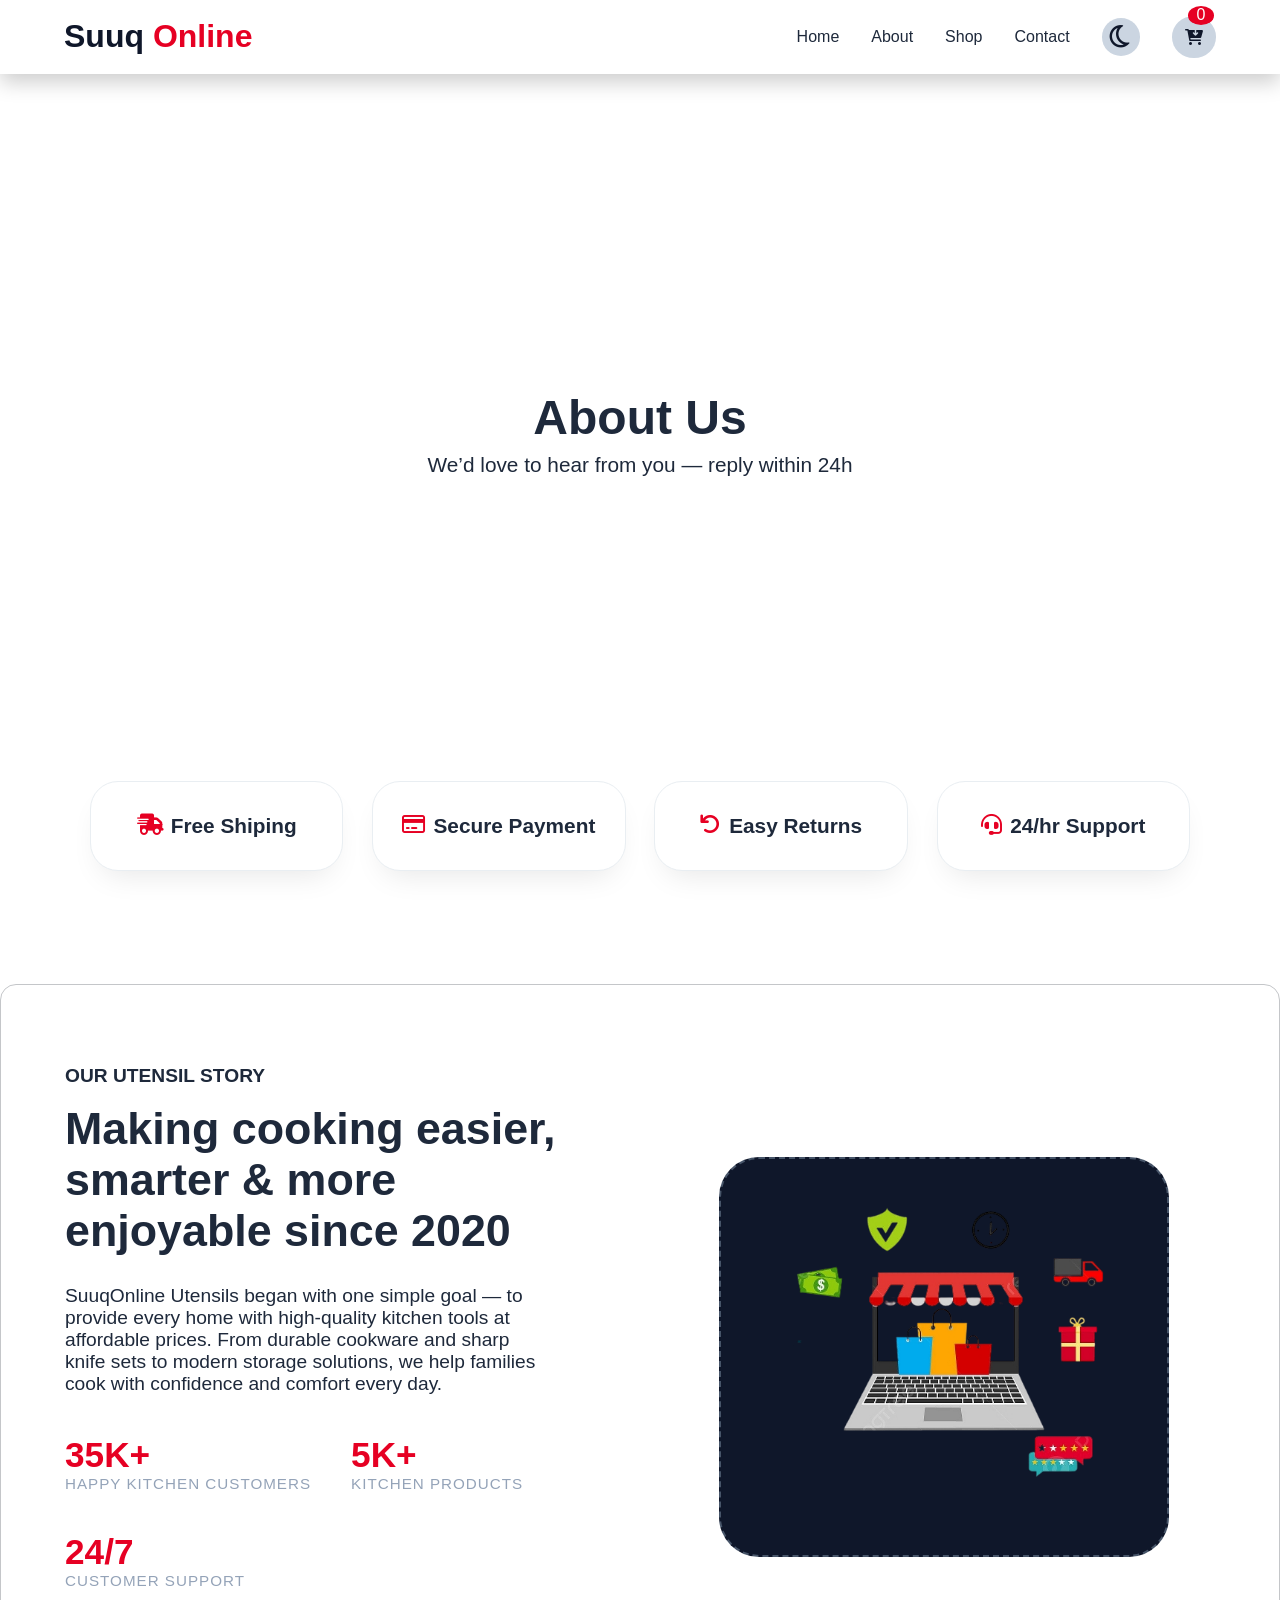
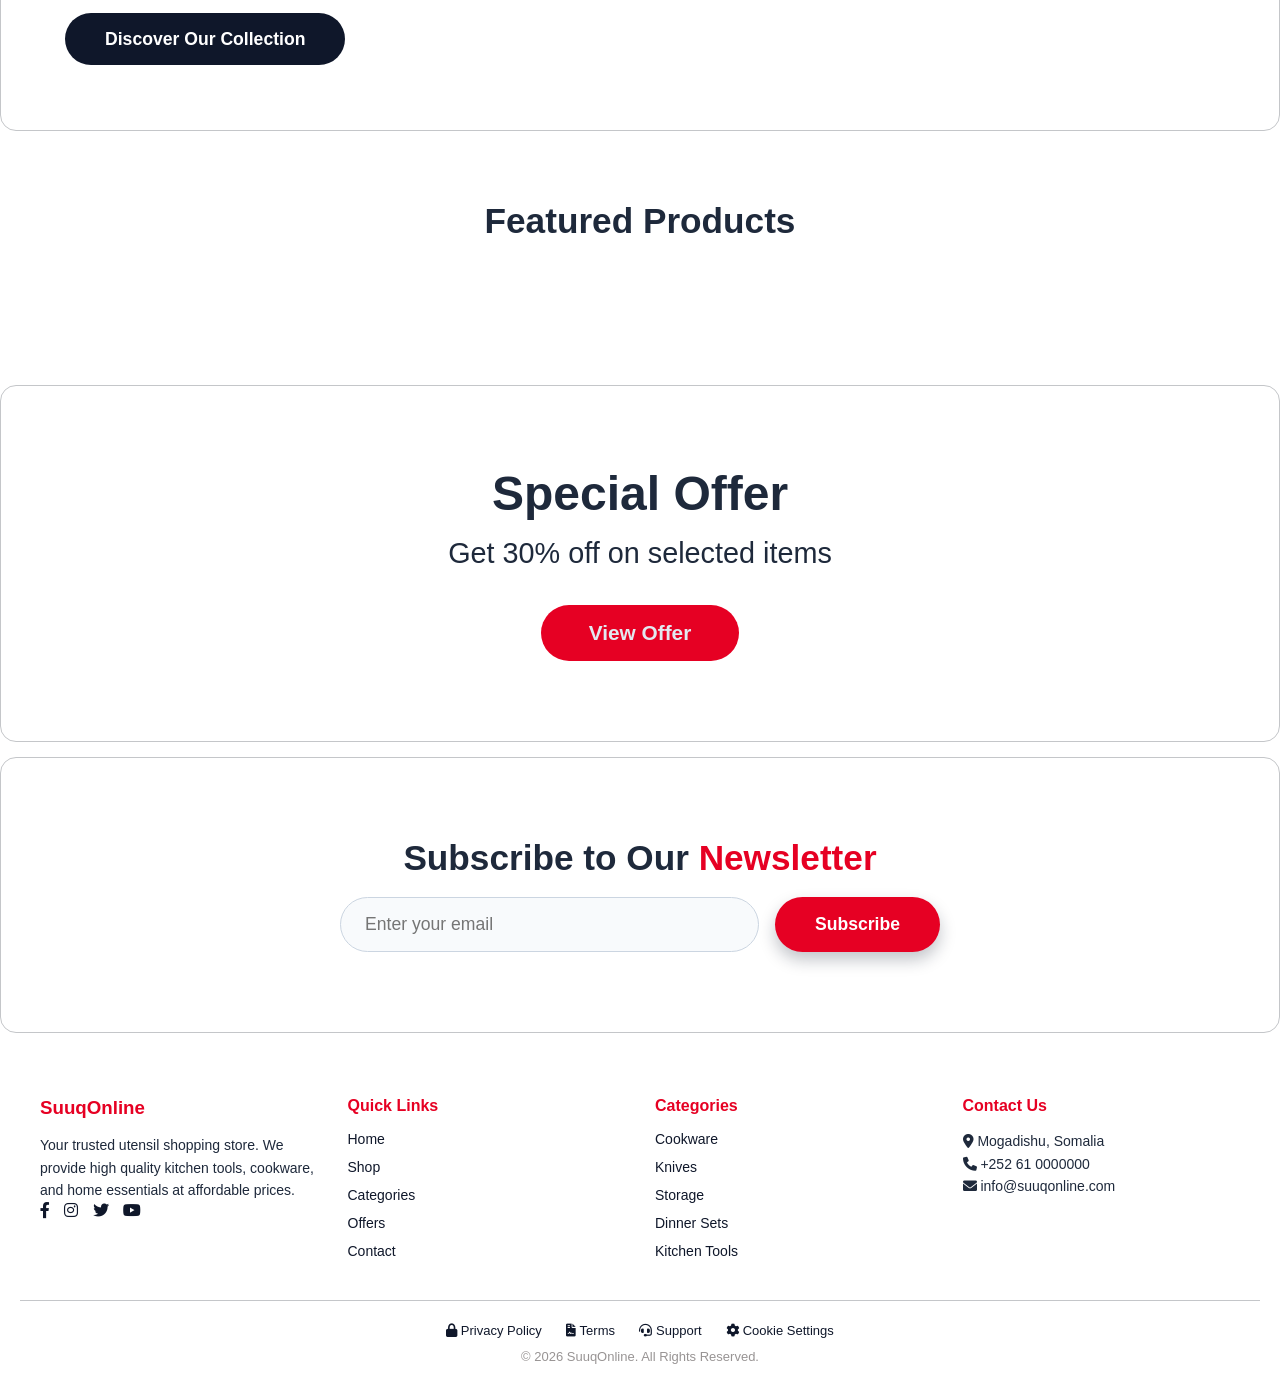
==== about.html @ 5d7273d4 "completed e-comerce website" ====
</html>
<!DOCTYPE html>
<html lang="en">

<head>
    <meta charset="UTF-8">
    <meta name="viewport" content="width=device-width, initial-scale=1.0">
    <title>About </title>
    <meta name="viewport" content="width=device-width, initial-scale=1.0">
    <link rel="stylesheet" href="https://cdnjs.cloudflare.com/ajax/libs/font-awesome/6.0.0-beta3/css/all.min.css">
    <link rel="stylesheet" href="styles/about.css">

</head>

<body>

<!-- header -->

 <header class="navbar">

        <div class="logo">
            <a href="index.html">
                <h1>Suuq <span>Online</span></h1>
            </a>
        </div>

        <div class="nav-right">
            <nav class="nav-links">
                <a href="index.html">Home</a>
                <a href="about.html">About</a>
                <a href="shop.html">Shop</a>
                <a href="contact.html">Contact</a>
            </nav>

            <button class="toggle-mode">
                <i class="fa-regular fa-moon"></i>
            </button>
            <div class="cart">
                <p class="cart-quantity"></p>
                <i  class="fa-solid fa-cart-arrow-down"></i>
            </div>
            <div class="toggle-button">
                <span class="bar"></span>
                <span class="bar"></span>
                <span class="bar"></span>
            </div>
        </div>

    </header>

    <!-- modal cart -->
<div class="modal">
  <div class="product-item">

    <button id="close-modal">
      <i class="fa-solid fa-x"></i>
    </button>

    <div class="products-list">
        <div class="cart-empty">
            <p>Your cart is Empty</p>
        </div>
    </div>

    <div class="total">
      <h2 class="amount"></h2>
    </div>

  </div>
</div>

    <!-- Hero Section -->
    <section class="about-hero">
        <h1>About Us</h1>
        <p>We’d love to hear from you — reply within 24h</p>
    </section>

    <section class="categories">
        <div class="category-grid">
            <div class="category-box">
                <i class="fa-solid fa-truck-fast" style="margin-right: 8px;" >
            </i> Free Shiping</div>
            <div class="category-box">
               <i class="fa-regular fa-credit-card" style="margin-right: 8px;"></i> Secure Payment </div>
            <div class="category-box">
                <i class="fa-solid fa-arrow-rotate-left" style="margin-right: 8px;"></i> Easy Returns</div>
            <div class="category-box">
                <i class="fa-solid fa-headset" style="margin-right: 8px;"></i> 24/hr Support</div>
        </div>
    </section>


    <!-- Hero About Section -->
<section class="about-section">
    <div class="about-section-content">
        
        <div class="about-section-text">
            <h1>Our Utensil Story</h1>
            <h2>Making cooking <span>easier, smarter & more enjoyable</span> since 2020</h2>

            <p>
                SuuqOnline Utensils began with one simple goal — to provide every home with 
                high-quality kitchen tools at affordable prices. From durable cookware 
                and sharp knife sets to modern storage solutions, we help families 
                cook with confidence and comfort every day.
            </p>

            <div class="about-section-stats">
                <div class="stat-item">
                    <span class="stat-number">35K+</span>
                    <span class="stat-label">Happy Kitchen Customers</span>
                </div>

                <div class="stat-item">
                    <span class="stat-number">5K+</span>
                    <span class="stat-label">Kitchen Products</span>
                </div>

                <div class="stat-item">
                    <span class="stat-number">24/7</span>
                    <span class="stat-label">Customer Support</span>
                </div>
            </div>

            <a href="#" class="about-section-btn">Discover Our Collection</a>
        </div>

        <div class="about-section-image">
            <div class="image-placeholder">
                <img width="100%" src="/assets/about-img.png" alt="Kitchen utensils collection">
            </div>
        </div>

    </div>
</section>
    <!-- Featured Products -->
     <h2 style="text-align: center; margin-bottom: -30px; margin-top: 70px;">Featured Products</h2>
    <section class="products">
        </div>
    </section>

    <!-- Special Offer -->
    <section class="offer">
        <h2> Special <span>Offer</span></h2>
        <p>Get 30% off on selected items</p>
        <button aria-label="View current offers">View Offer</button>
    </section>

  

    <!--  Newsletter -->
    <section class="newsletter">
        <h2>Subscribe to Our <span style="color: #E60023;"> Newsletter</span></h2>
        <div class="newsletter-flex">
            <input type="email" id="newsletter-email" placeholder="Enter your email" aria-label="Your email address"
                required>
            <button aria-label="Subscribe to newsletter">Subscribe</button>
        </div>
    </section>

    <!-- Footer  -->
   <footer class="footer">
    <div class="footer-container">

        <!-- About Section -->
        <div class="footer-section">
            <h3>SuuqOnline</h3>
            <p>Your trusted utensil shopping store. We provide high quality
                kitchen tools, cookware, and home essentials at affordable prices.</p>

            <div class="social-icons">
                <a href="#"><i class="fab fa-facebook-f"></i></a>
                <a href="#"><i class="fab fa-instagram"></i></a>
                <a href="#"><i class="fab fa-twitter"></i></a>
                <a href="#"><i class="fab fa-youtube"></i></a>
            </div>
        </div>

        <!-- Quick Links -->
        <div class="footer-section">
            <h4>Quick Links</h4>
            <ul>
                <li><a href="#">Home</a></li>
                <li><a href="#">Shop</a></li>
                <li><a href="#">Categories</a></li>
                <li><a href="#">Offers</a></li>
                <li><a href="#">Contact</a></li>
            </ul>
        </div>

        <!-- Categories -->
        <div class="footer-section">
            <h4>Categories</h4>
            <ul>
                <li><a href="#">Cookware</a></li>
                <li><a href="#">Knives</a></li>
                <li><a href="#">Storage</a></li>
                <li><a href="#">Dinner Sets</a></li>
                <li><a href="#">Kitchen Tools</a></li>
            </ul>
        </div>

        <!-- Contact Info -->
        <div class="footer-section">
            <h4>Contact Us</h4>
            <p><i class="fas fa-map-marker-alt"></i> Mogadishu, Somalia</p>
            <p><i class="fas fa-phone"></i> +252 61 0000000</p>
            <p><i class="fas fa-envelope"></i> info@suuqonline.com</p>
        </div>

    </div>

  

    <!-- Bottom Footer -->
    <div class="footer-bottom">
        <div class="footer-links">
            <a href="#"><i class="fas fa-lock"></i> Privacy Policy</a>
            <a href="#"><i class="fas fa-file-contract"></i> Terms</a>
            <a href="#"><i class="fas fa-headset"></i> Support</a>
            <a href="#"><i class="fas fa-cog"></i> Cookie Settings</a>
        </div>

        <p>© 2026 SuuqOnline. All Rights Reserved.</p>
    </div>
</footer>



    <script src="/scripts/dark-mode.js"></script>
    <script src="/scripts/header.js"></script>
    <script src="/scripts/products.js"></script>
</body>

</html>
---- styles/about.css ----
* {
    margin: 0;
    padding: 0;
    box-sizing: border-box;
    font-family: sans-serif;
}

body {
    font-family: sans-serif;
    color: #1e293b;
    background-color: #ffffff;
    transition: background-color 0.3s ease, color 0.3s ease;
}

body.dark-mode {
    background-color: #1e293b;
    color: #e2e8f0;
}

body.dark-mode .bar {
    color: #ffffff;
}

body.dark-mode header {
    background-color: #0f172a;
    box-shadow: none;
}

body.dark-mode a {
    color: #ffffff;
}

body.dark-mode .footer-section ul li a {
    color: white;
}

body.dark-mode .toggle-button span {
    background: #fdfdfd;
}


body.dark-mode .navbar.active .nav-links a {
    color: #000;
}

section {
    padding: 5rem 2rem;
}



h2 {
    font-size: 2.2rem;
    font-weight: 600;
    margin-bottom: 2.5rem;
}

.navbar {
    display: flex;
    justify-content: space-between;
    align-items: center;
    padding: 1rem 5%;
    background: #fff;
    box-shadow: 0 8px 20px rgba(0, 0, 0, 0.2);
    position: sticky;
    top: 0;
    z-index: 100;
}

.logo a {
    text-decoration: none;
    cursor: pointer;
    color: #0f172a;
}

.logo span {
    color: #E60023;
}

.nav-right {
    display: flex;
    align-items: center;
    gap: 2rem;
}

.nav-links {
    display: flex;
    gap: 2rem;
}

.nav-links a {
    text-decoration: none;
    color: inherit;
    font-weight: 500;
}

.toggle-mode {
    border: none;
    background: none;
    font-size: 1.2rem;
    cursor: pointer;
}

/* Hamburger */
.toggle-button {
    display: none;
    flex-direction: column;
    gap: 5px;
    cursor: pointer;

}

.toggle-button span {
    width: 25px;
    height: 3px;
    background: #0f172a;
}




.toggle-mode {
    border: none;
    background: none;
}

.toggle-mode i {
    border: none;
    font-size: 1.6rem;
    background-color: #cbd5e1;
    padding: 0.4rem;
    border-radius: 50%;
    color: #0f172a;
    cursor: pointer;
}

.cart {
    cursor: pointer;
    background-color: #CBD5E1;
    padding: 0.8rem;
    border-radius: 50%;
    position: relative;
}

.cart .cart-quantity {
    position: absolute;
    top: -10;
    right: 2;
    width: 60%;
    text-align: center;
    height: 45%;
    border-radius: 50%;
    color: white;
    background-color: #E60023;
}

.cart i {
    color: #0f172a;
}

/* MODAL */
.modal {
    position: fixed;
    top: 0;
    right: 0;
    bottom: 0;
    left: 0;
    background: rgba(0, 0, 0, 0.85);
    display: flex;
    justify-content: center;
    align-items: center;
    padding: 1.5rem;
    z-index: 1000;
    display: none;
}

.product-item {
    position: relative;
    width: 100%;
    max-width: 800px;
    height: 90vh;
    background: #fff;
    border-radius: 12px;
    display: flex;
    flex-direction: column;
    overflow: hidden;
    z-index: 100;
}

.products-list {
    flex: 1;
    overflow-y: auto;
    padding: 1rem;

}
.cart-empty{
    display: none;
    justify-content: center;
    align-items: center;
    margin-block: 5rem;
}
.cart-empty p{
    color: #111827;
    font-size: 1.5rem;
}

.total {
    padding: 1rem;
    background: #f3f4f6;
    border-top: 1px solid #e5e7eb;
    color: #000;
    text-align: center;
    margin-top: 3rem;
}

/* CLOSE BUTTON */
#close-modal {
    position: absolute;
    top: -1;
    right: 0;
    background: #111827;
    color: #fff;
    width: 35px;
    height: 35px;
    display: flex;
    align-items: center;
    justify-content: center;
    border-radius: 50%;
    cursor: pointer;
    font-size: 14px;
    z-index: 10000;
}

#close-modal:hover {
    background: #dc2626;
}

/* CARD */
.card {
    border: 1px solid #e5e7eb;
    border-radius: 12px;
    padding: 1rem;

}

.product-info {
    display: flex;
    gap: 1.5rem;
    align-items: center;
}

.product-info img {
    width: 160px;
    height: 160px;
    object-fit: cover;
    border-radius: 10px;
}

.product-title h1 {
    font-size: 20px;
    margin-bottom: 0.5rem;
    color: #111827;
}

.product-title .desc {
    font-size: 14px;
    margin-bottom: 0.5rem;
    color: #797373;
}

.price {
    font-size: 18px;
    margin-top: 10px;
    font-weight: bold;
    color: #dc2626;
}

/* BUTTONS */
.btns {
    display: flex;
    justify-content: space-between;
    align-items: center;
    margin-top: 1rem;
}

.update {
    display: flex;
    gap: 0.5rem;
}

.update button,
.remove,
.quantity-price .quanity {
    border: none;
    background: #111827;
    color: #fff;
    padding: 0.6rem 1rem;
    border-radius: 8px;
    cursor: pointer;
    transition: 0.3s;
}

.update button:hover {
    background: #374151;
}

.remove {
    background: #ef4444;
}

.remove:hover {
    background: #dc2626;
}


.about-hero {
    /* background: #0f172a;
    color: white; */
    text-align: center;
    padding: 3.5rem 1rem;
    margin-bottom: 1rem;
    height: 80vh;
    display: flex;
    flex-direction: column;
    justify-content: center;
    align-items: center;

}

.about-hero h1 {
    font-size: 3rem;
    font-weight: 700;
    margin-bottom: 0.5rem;
}

.about-hero p {
    font-size: 1.3rem;
}






.category-grid {
    display: grid;
    grid-template-columns: repeat(4, 1fr);
    justify-content: center;
    gap: 1.8rem;
    max-width: 1100px;
    margin: 0 auto;
    margin-top: -6.8rem;
}

.category-box {
    background: white;
    padding: 2rem 1.5rem;
    min-width: 170px;
    border-radius: 28px;
    font-weight: 600;
    font-size: 1.3rem;
    box-shadow: 0 15px 30px -12px rgba(0, 0, 0, 0.1);
    border: 1px solid #e9eef2;
    color: #1e293b;
    display: flex;
    align-items: center;
    justify-content: center;
}

.category-box i {
    color: #E60023;
}



/*  About Section */
.about-section {
    /* background: #1e293b;
    color: white; */
    padding: 5rem 5%;
    margin-block: 0.9rem;
    border: 1px solid #c4c6c9;
    border-radius: 1rem;
}



.about-section-content {
    max-width: 1300px;
    margin: 0 auto;
    display: grid;
    grid-template-columns: 1fr 1fr;
    gap: 4rem;
    align-items: center;
}

.about-section-text h1 {
    font-size: 1.2rem;
    text-transform: uppercase;
    /* color: #e2e8f0; */
    margin-bottom: 1rem;
    font-weight: 600;
}

.about-section-text h2 {
    font-size: 2.8rem;
    font-weight: 700;
    margin-bottom: 1.8rem;
    /* color: white; */
}




.about-section-text p {
    font-size: 1.2rem;
    /* color: #cbd5e1; */
    margin-bottom: 2.5rem;
    max-width: 90%;
}

/* Stats */
.about-section-stats {
    display: flex;
    gap: 2.5rem;
    margin-bottom: 2.5rem;
    flex-wrap: wrap;
}

.stat-item {
    display: flex;
    flex-direction: column;
}

.stat-number {
    font-size: 2.2rem;
    font-weight: 700;
    color: #E60023;
}

.stat-label {
    font-size: 0.95rem;
    color: #94a3b8;
    text-transform: uppercase;
    letter-spacing: 1px;
}

.about-section-btn {
    text-align: center;
    background: #0F172A;
    color: #ffffff;
    padding: 1rem 2.5rem;
    border-radius: 60px;
    text-decoration: none;
    font-weight: 600;
    font-size: 1.1rem;
    border: none;
}

.about-section-btn:hover {
    background: #E60023;
    color: #e2e8f0;
}



.about-section-image {
    display: flex;
    justify-content: center;
    align-items: center;
}

.image-placeholder {
    width: 100%;
    max-width: 450px;
    height: 400px;
    background: #0f172a;
    border-radius: 40px;
    display: flex;
    flex-direction: column;
    align-items: center;
    justify-content: center;
    color: white;
    border: 2px dashed #475569;
    box-shadow: 10 2px 10px 7px rgba(0, 0, 0, 0.1);
}




.products {
    display: grid;
    grid-template-columns: repeat(3, 1fr);
    gap: 20px;
}

.product-card {
    background: white;
    padding: 1.2rem;
    display: flex;
    flex-direction: column;
    gap: 12px;
    border-radius: 10px;
    box-shadow: 0 4px 8px rgba(0, 0, 0, 0.1);

}



.product-card img {
    width: 100%;
    height: 150px;
    object-fit: cover;
    object-position: center;
    border-radius: 8px;
    position: relative;
}

.product-card .discount {
    position: absolute;
    color: #E60023;
    margin-top: -2rem;
    margin-left: -1.61rem;
    border-radius: 50%;
    border: 1px dashed #989494;
    padding: 0.8rem;
}

.discount span {
    color: #1e293b;
    font-size: 1.2rem;
}

.product-card h3 {
    color: #1e293b;
    font-size: 1.5rem;
}

.product-card .desc {
    color: #989494;
}

.quantity-price {
    display: flex;
    justify-content: space-between;
    align-items: center;
}

.price {
    color: #E60023;
    font-weight: bold;
}

.product-card button {
    margin-top: 0.5rem;
    /* padding: 0.7rem 1.8rem; */
    border: none;
    background: #0f172a;
    color: white;
    font-weight: 600;
    border-radius: 60px;
    font-size: 1rem;
    cursor: pointer;
    width: 150px;
    height: 37px;
}

.product-card button:hover {
    background: #E60023;
}


.offer {
    margin-block: 0.9rem;
    border: 1px solid #c4c6c9;
    border-radius: 1rem;
    text-align: center;
    padding: 5rem 2rem;
}

.offer h2 {
    font-size: 3rem;
    margin-bottom: 1rem;
}

.offer p {
    font-size: 1.8rem;
    font-weight: 300;
    margin-bottom: 2.2rem;
}

.offer button {
    background: #E60023;
    border: none;
    padding: 1rem 3rem;
    font-size: 1.3rem;
    font-weight: 700;
    border-radius: 60px;
    color: #e2e8f0;
    cursor: pointer;
}

.offer button:hover {
    background: #cbd5e1;
    color: #0f0f0f;
}



.newsletter {
    border: 1px solid #c4c6c9;
    border-radius: 1rem;
    text-align: center;
    margin-block: 0.9rem;
}

.newsletter h2 {
    margin-bottom: 1.2rem;
}

.newsletter-flex {
    display: flex;
    flex-wrap: wrap;
    justify-content: center;
    gap: 1rem;
    max-width: 600px;
    margin: 0 auto;
}

.newsletter input {
    flex: 1;
    padding: 1rem 1.5rem;
    font-size: 1.1rem;
    border: 1px solid #cbd5e1;
    border-radius: 60px;
    background: #f8fafc;
}



.newsletter button {
    padding: 1rem 2.5rem;
    border: none;
    background: #E60023;
    color: white;
    font-weight: 700;
    border-radius: 60px;
    font-size: 1.1rem;
    cursor: pointer;
    box-shadow: 0 8px 16px #0f172a40;
}

.newsletter button:hover {
    background: #1e293b;
}

.footer {
    /* background: #111; */
    /* color: #fff; */
    padding: 50px 20px 20px;
    font-family: Arial, sans-serif;
}

.footer-container {
    display: grid;
    grid-template-columns: repeat(4, 1fr);
    gap: 30px;
    max-width: 1200px;
    margin: auto;
}

.footer-section h3,
.footer-section h4 {
    margin-bottom: 15px;
    color: #E60023;
}

.footer-section p {
    font-size: 14px;
    line-height: 1.6;
}

.footer-section ul {
    list-style: none;
    padding: 0;
}

.footer-section ul li {
    margin-bottom: 10px;
}

.footer-section ul li a {
    color: #0f172a;
    text-decoration: none;
    font-size: 14px;
    transition: 0.3s;
}

.footer-section ul li a:hover {
    color: #E60023;
    padding-left: 5px;
}

.social-icons a {
    display: inline-block;
    margin-right: 10px;
    font-size: 16px;
    transition: 0.3s;
    color: #0f172a;
}

.social-icons a:hover {
    color: #E60023;
}



.footer-bottom {
    border-top: 1px solid #c4c6c9;
    margin-top: 30px;
    padding-top: 20px;
    text-align: center;
}

.footer-links a {
    color: #0f172a;
    margin: 0 10px;
    font-size: 13px;
    text-decoration: none;
}

.footer-links a:hover {
    color: #E60023;
}

.footer-bottom p {
    margin-top: 10px;
    font-size: 13px;
    color: #989494;
}


@media (max-width: 640px) {
    .nav-links {
        position: absolute;
        top: 73px;
        right: 0;
        width: 100%;
        flex-direction: column;
        align-items: center;
        background: #ffffff;
        box-shadow: 0 8px 20px rgba(0, 0, 0, 0.2);
        padding: 2rem 0;
        display: none;
        z-index: 100;
    }

    .nav-links a {
        color: #0f172a;
        width: 100%;
        text-align: center;
    }

    .navbar.active .nav-links {
        display: flex;
    }

    .toggle-button {
        display: flex;
    }

    .navbar.active .toggle-button .bar:nth-child(2) {
        opacity: 0;
    }

    .navbar.active .toggle-button .bar:nth-child(1) {
        transform: translateY(8px) rotate(45deg);
    }

    .navbar.active .toggle-button .bar:nth-child(3) {
        transform: translateY(-8px) rotate(-45deg);
    }

    .hero h1 {
        font-size: 2.5rem;
    }

    section {
        padding-left: 1.2rem;
        padding-right: 1.2rem;
    }

    .category-box {
        min-width: 140px;
        padding: 1.5rem 0.5rem;
    }

    .category-grid {
        grid-template-columns: repeat(2, 1fr);
    }

    .about-section-content {
        grid-template-columns: 1fr;

    }

    .footer-container {
        grid-template-columns: 1fr 1fr;
    }

}
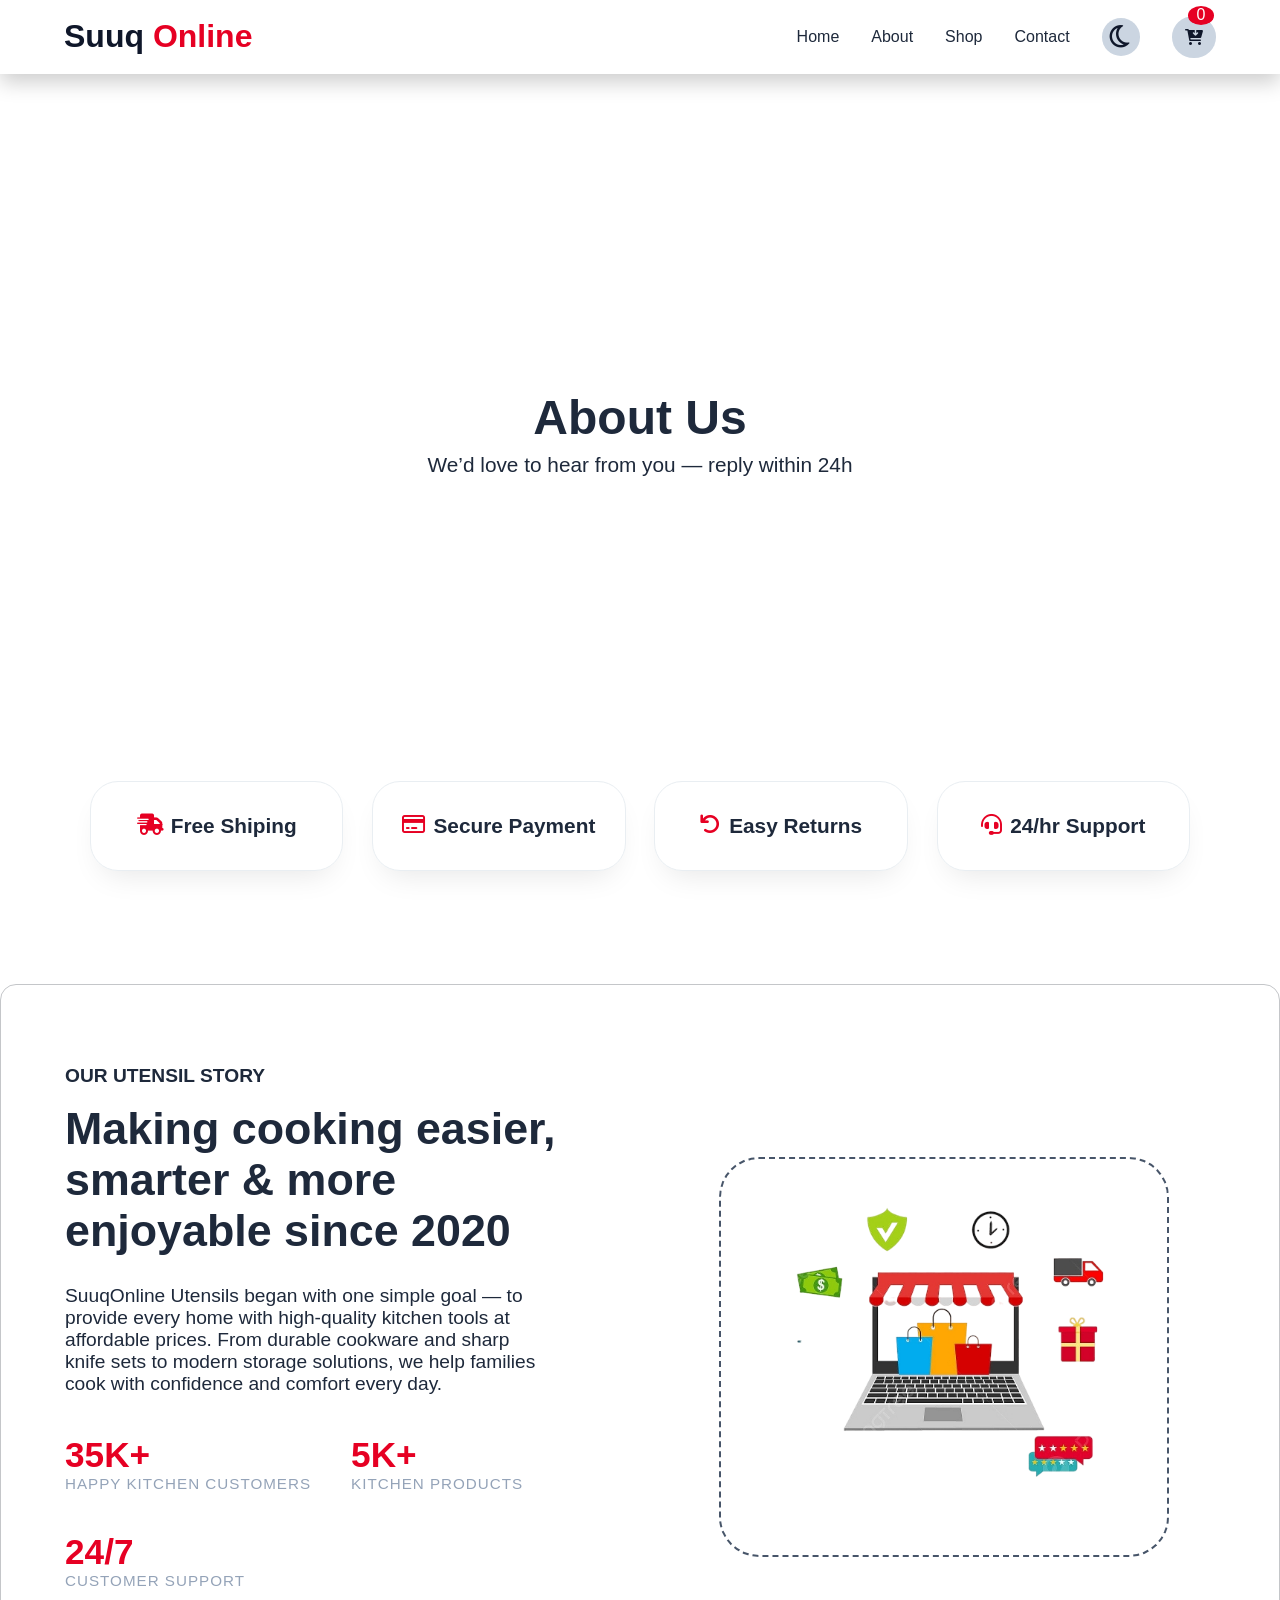
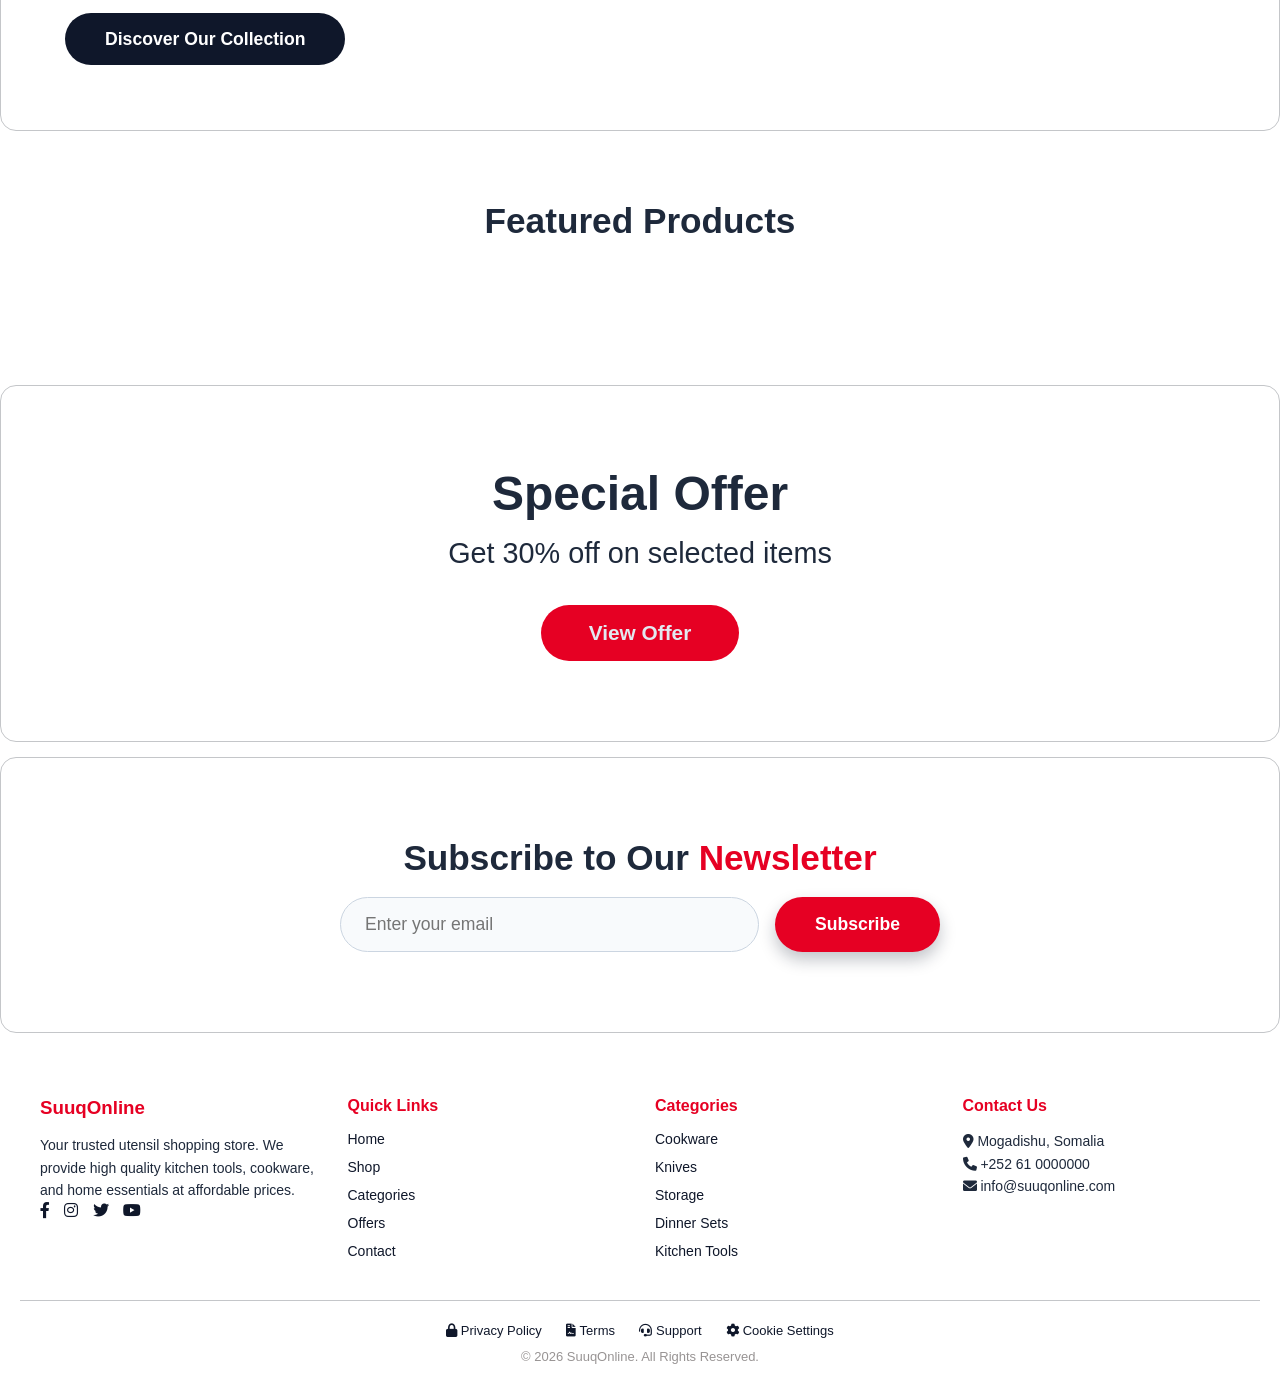
==== commit 2a4a14e4: "implemented darkMode functionality" ====
--- a/about.html
+++ b/about.html
@@ -136,7 +136,7 @@
     <!-- Featured Products -->
      <h2 style="text-align: center; margin-bottom: -30px; margin-top: 70px;">Featured Products</h2>
     <section class="products">
-        </div>
+      
     </section>
 
     <!-- Special Offer -->
--- a/styles/about.css
+++ b/styles/about.css
@@ -13,27 +13,36 @@
 }
 
 body.dark-mode {
-    background-color: #1e293b;
+    background: #1E293B;
     color: #e2e8f0;
 }
 
 body.dark-mode .bar {
     color: #ffffff;
 }
-
+body.dark-mode .product-item{
+    background-color: #1E293B;
+    color: #ffffff;
+}
 body.dark-mode header {
     background-color: #0f172a;
     box-shadow: none;
 }
+body.dark-mode .product-title .desc{
+    color: #b9b9b9;
+}
+body.dark-mode .footer-section ul li a {
+    color: white;
+}
 
 body.dark-mode a {
     color: #ffffff;
 }
-
-body.dark-mode .footer-section ul li a {
+body.dark-mode .hero {
+    background-image: none;
+    background-color: #1E293B;
     color: white;
 }
-
 body.dark-mode .toggle-button span {
     background: #fdfdfd;
 }
@@ -42,6 +51,10 @@
 body.dark-mode .navbar.active .nav-links a {
     color: #000;
 }
+body.dark-mode .discount span{
+    color: #CBD5E1;
+}
+
 
 section {
     padding: 5rem 2rem;
@@ -206,9 +219,7 @@
 
 .total {
     padding: 1rem;
-    background: #f3f4f6;
     border-top: 1px solid #e5e7eb;
-    color: #000;
     text-align: center;
     margin-top: 3rem;
 }
@@ -250,6 +261,7 @@
 }
 
 .product-info img {
+    border-right: 1px dashed #d2d2d2;
     width: 160px;
     height: 160px;
     object-fit: cover;
@@ -259,7 +271,6 @@
 .product-title h1 {
     font-size: 20px;
     margin-bottom: 0.5rem;
-    color: #111827;
 }
 
 .product-title .desc {
@@ -314,8 +325,7 @@
 
 
 .about-hero {
-    /* background: #0f172a;
-    color: white; */
+  
     text-align: center;
     padding: 3.5rem 1rem;
     margin-bottom: 1rem;
@@ -353,7 +363,6 @@
 }
 
 .category-box {
-    background: white;
     padding: 2rem 1.5rem;
     min-width: 170px;
     border-radius: 28px;
@@ -361,7 +370,6 @@
     font-size: 1.3rem;
     box-shadow: 0 15px 30px -12px rgba(0, 0, 0, 0.1);
     border: 1px solid #e9eef2;
-    color: #1e293b;
     display: flex;
     align-items: center;
     justify-content: center;
@@ -397,7 +405,6 @@
 .about-section-text h1 {
     font-size: 1.2rem;
     text-transform: uppercase;
-    /* color: #e2e8f0; */
     margin-bottom: 1rem;
     font-weight: 600;
 }
@@ -414,7 +421,6 @@
 
 .about-section-text p {
     font-size: 1.2rem;
-    /* color: #cbd5e1; */
     margin-bottom: 2.5rem;
     max-width: 90%;
 }
@@ -474,13 +480,12 @@
     width: 100%;
     max-width: 450px;
     height: 400px;
-    background: #0f172a;
+    /* background: #0f172a; */
     border-radius: 40px;
     display: flex;
     flex-direction: column;
     align-items: center;
     justify-content: center;
-    color: white;
     border: 2px dashed #475569;
     box-shadow: 10 2px 10px 7px rgba(0, 0, 0, 0.1);
 }
@@ -495,7 +500,7 @@
 }
 
 .product-card {
-    background: white;
+    border: 1px solid #e5e7eb3a;
     padding: 1.2rem;
     display: flex;
     flex-direction: column;
@@ -514,6 +519,7 @@
     object-position: center;
     border-radius: 8px;
     position: relative;
+    border-bottom: 1px solid #d2d2d2;
 }
 
 .product-card .discount {
@@ -532,7 +538,6 @@
 }
 
 .product-card h3 {
-    color: #1e293b;
     font-size: 1.5rem;
 }
 
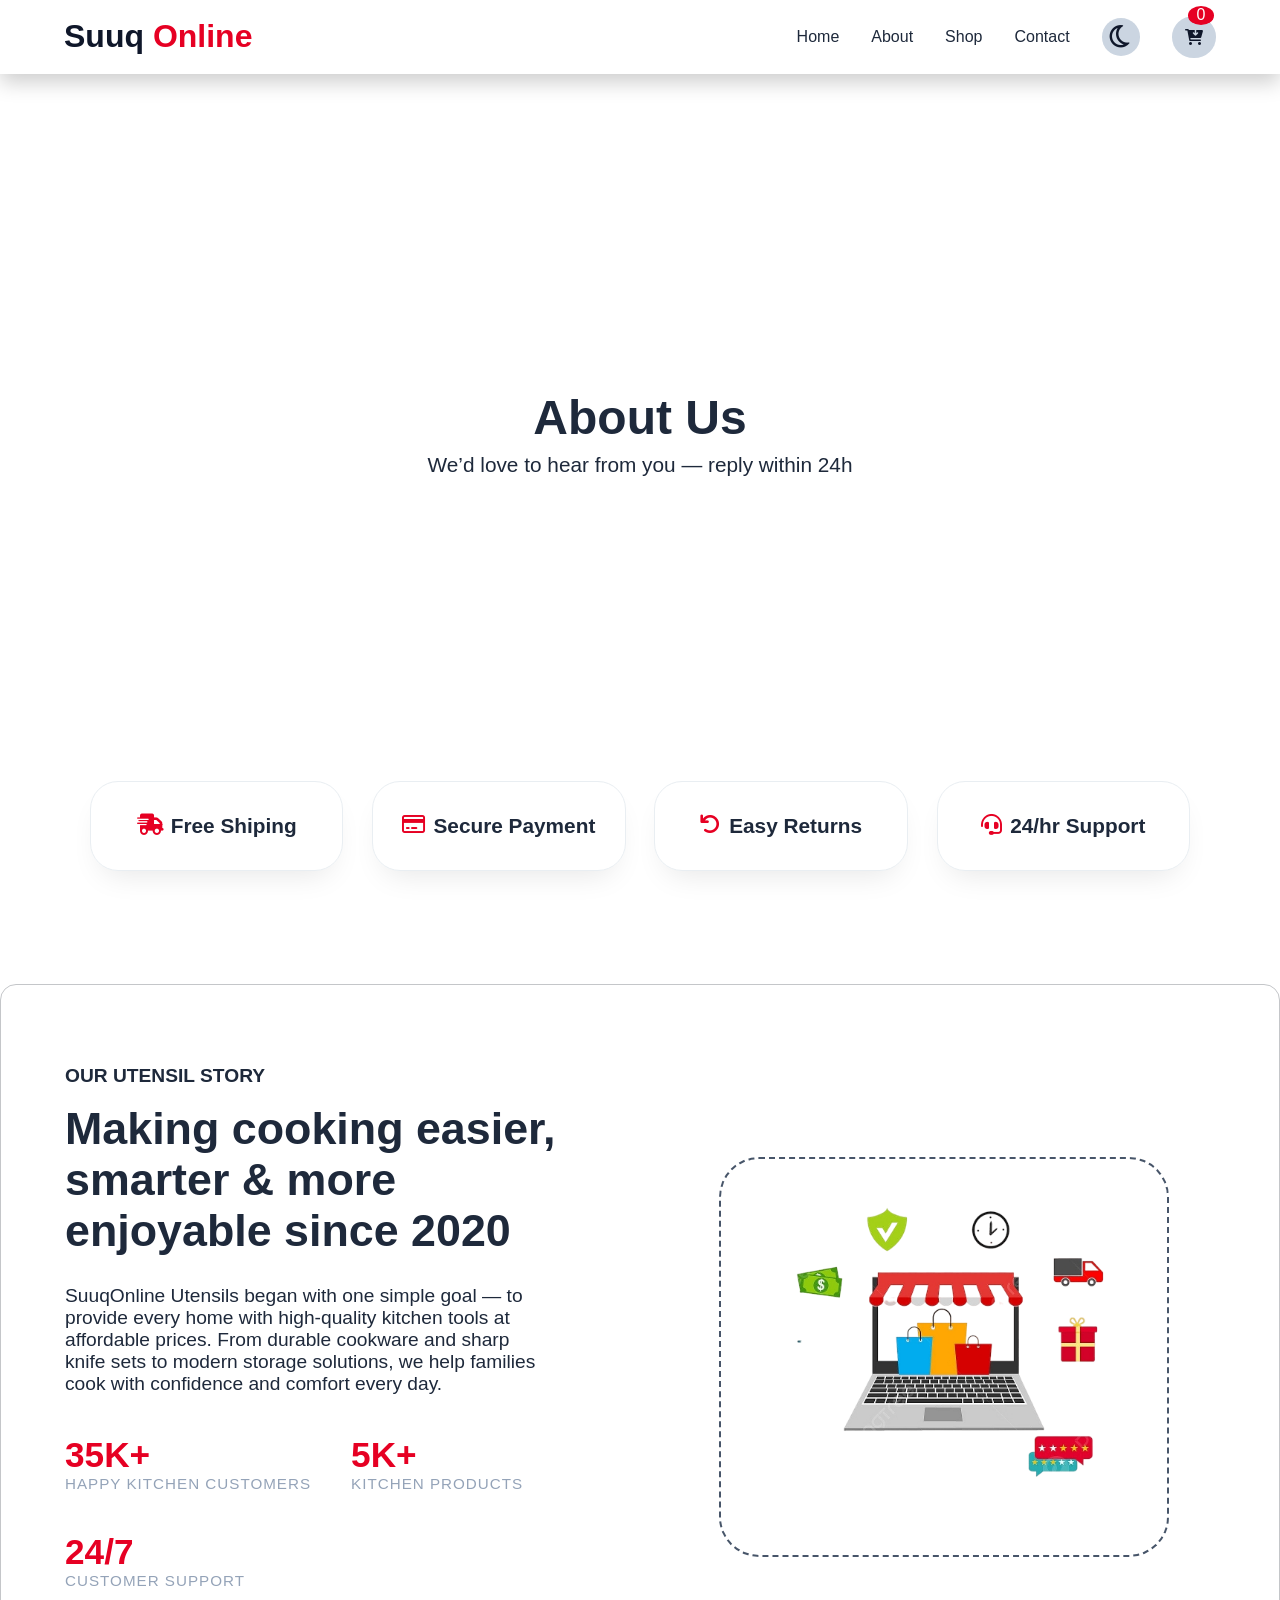
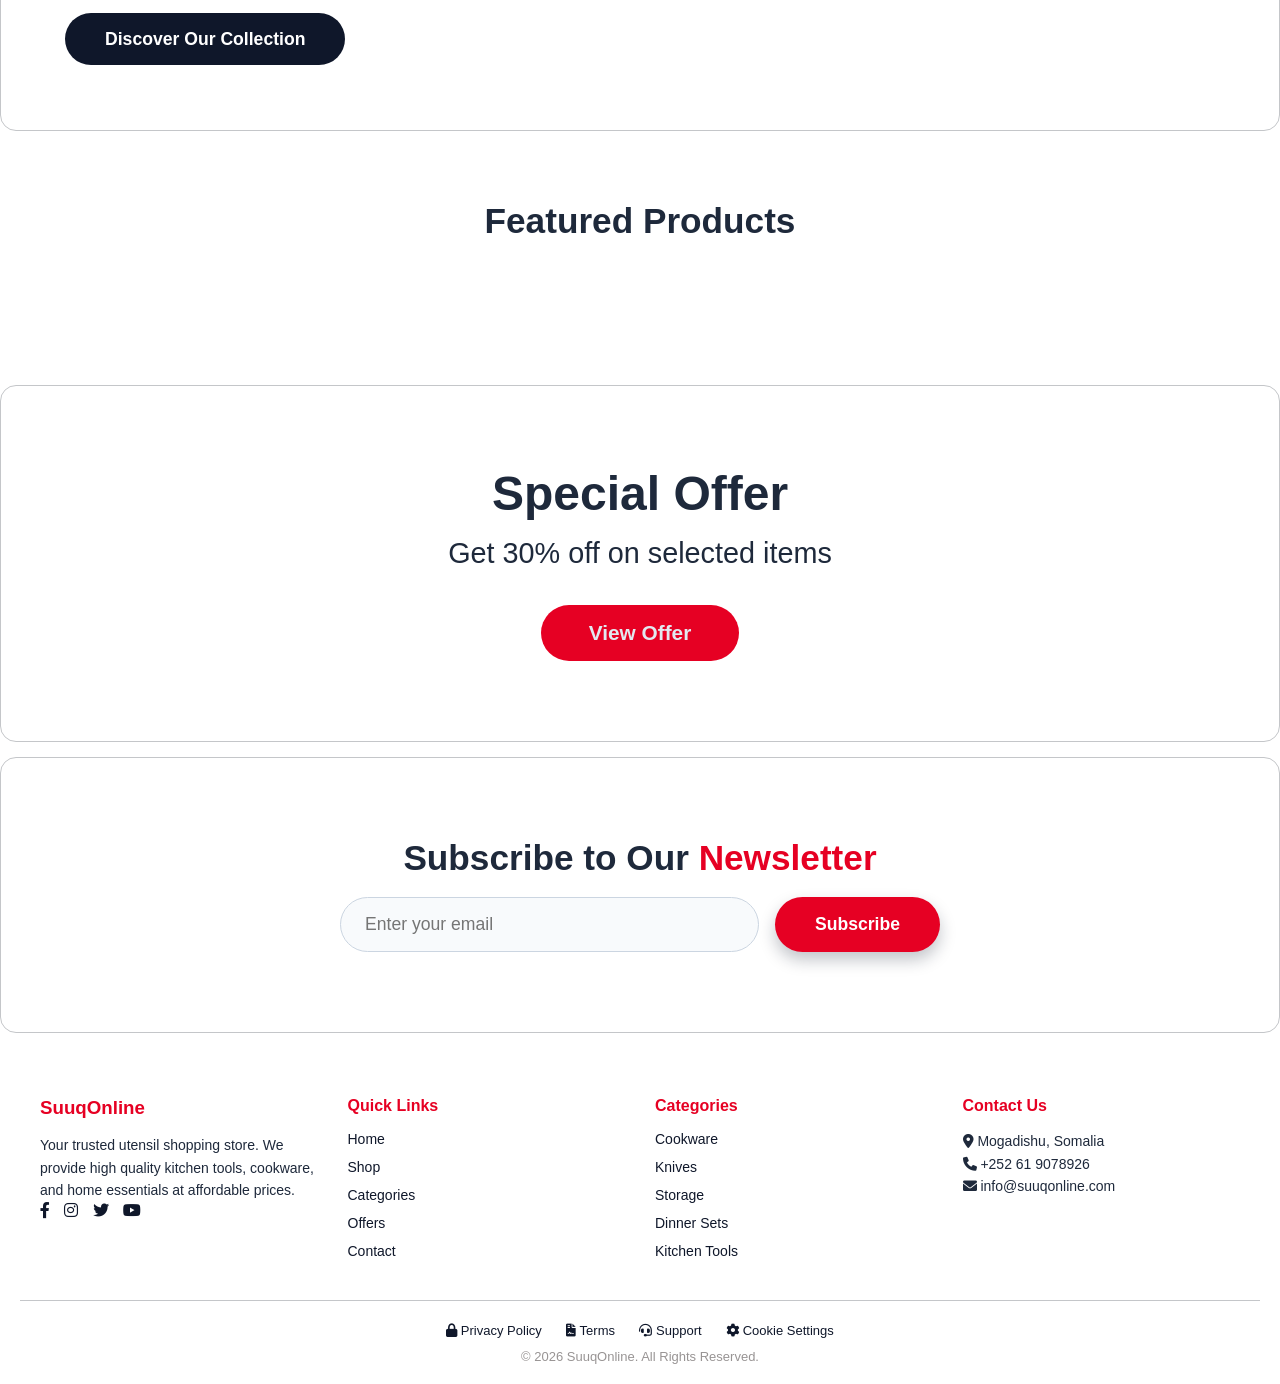
==== commit cb2fdd87: "dark" ====
--- a/about.html
+++ b/about.html
@@ -204,7 +204,7 @@
         <div class="footer-section">
             <h4>Contact Us</h4>
             <p><i class="fas fa-map-marker-alt"></i> Mogadishu, Somalia</p>
-            <p><i class="fas fa-phone"></i> +252 61 0000000</p>
+            <p><i class="fas fa-phone"></i> +252 61 9078926</p>
             <p><i class="fas fa-envelope"></i> info@suuqonline.com</p>
         </div>
 
--- a/styles/about.css
+++ b/styles/about.css
@@ -213,7 +213,6 @@
     margin-block: 5rem;
 }
 .cart-empty p{
-    color: #111827;
     font-size: 1.5rem;
 }
 
